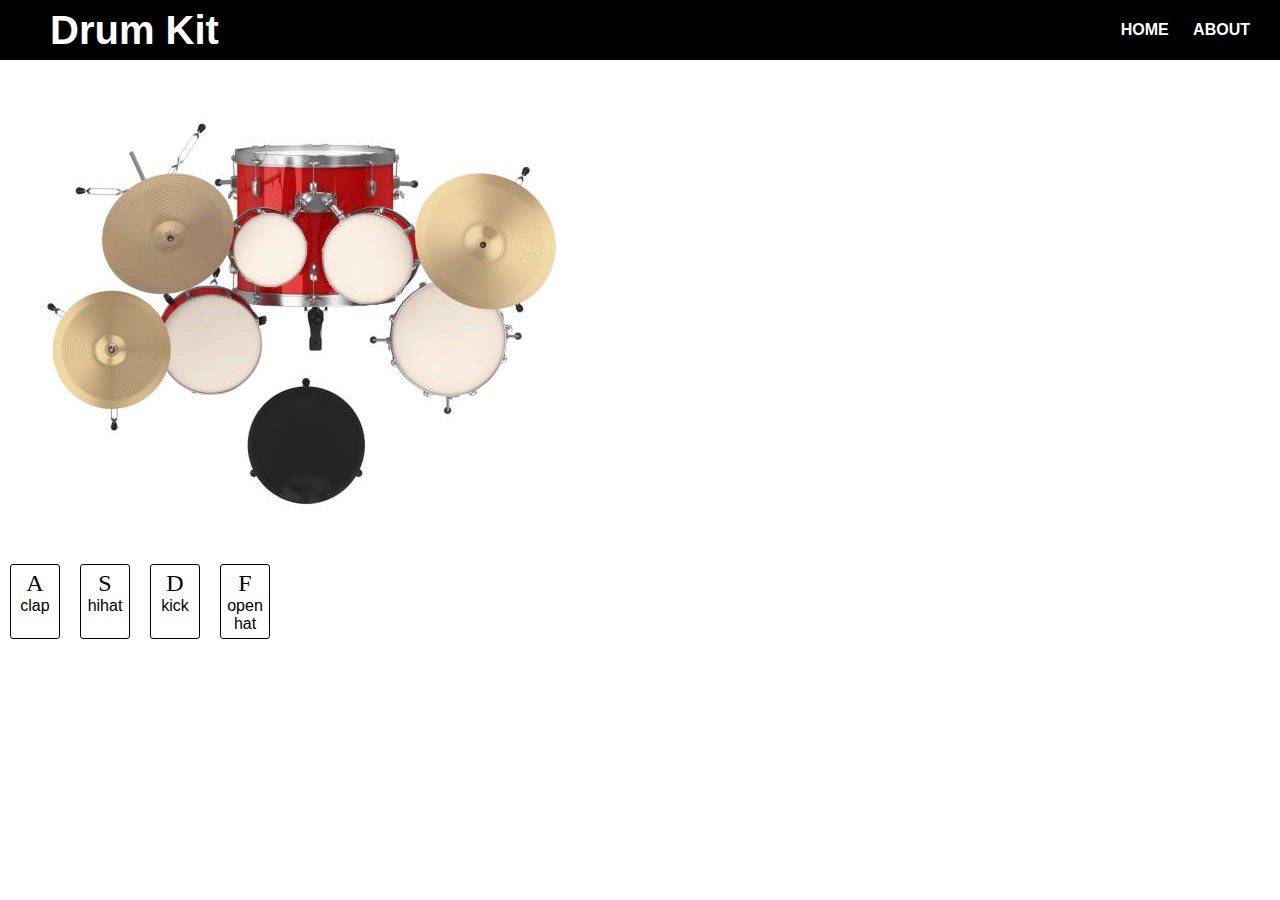
==== index.html @ 65d816c3 "JavaScript done" ====
<!DOCTYPE html>
<html lang="en">
<head>
  <meta charset="UTF-8">
  <meta name="viewport" content="width=device-width, initial-scale=1.0">
  <link rel="stylesheet" href="style.css">
  <title>Drum Kit</title>
</head>
<body>
  <nav>
    <label class="logo" for="title">Drum Kit</label>
    <ul>
      <li><a href="index.html">Home</a></li>
      <li><a href="about.html">About</a></li>
    </ul>
  </nav>

  <p>
    <img src="assets/drum.jpg" alt="Drum Kit">
  </p>

  <div class="keys">
    <div data-key="a" class="key">
      <kbd>A</kbd>
      <div class="sound">clap</div>
    </div>
    <div data-key="s" class="key">
      <kbd>S</kbd>
      <div class="sound">hihat</div>
    </div>
    <div data-key="d" class="key">
      <kbd>D</kbd>
      <div class="sound">kick</div>
    </div>
    <div data-key="f" class="key">
      <kbd>F</kbd>
      <div class="sound">open hat</div>
    </div>
  </div>

  <audio data-key="a" src="sounds/clap.wav"></audio>
  <audio data-key="s" src="sounds/hihat.wav"></audio>
  <audio data-key="d" src="sounds/kick.wav"></audio>
  <audio data-key="f" src="sounds/openhat.wav"></audio>
  <audio data-key="g" src="sounds/hihat.wav"></audio>
  <audio data-key="h" src="sounds/hihat.wav"></audio>
  <audio data-key="j" src="sounds/hihat.wav"></audio>
  <audio data-key="k" src="sounds/hihat.wav"></audio>
  <audio data-key="l" src="sounds/hihat.wav"></audio>

  <script src="script.js"></script>
</body>
</html>
---- style.css ----
* {
  padding: 0;
  margin: 0;
  box-sizing: border-box;
}

body {
  font-family: Verdana, Geneva, Tahoma, sans-serif;
}

nav {
  width: 100%;
  background-color: black;
  height: 60px;
}

label.logo {
  color: white;
  font-size: 40px;
  font-weight: bold;
  padding: 50px;
  line-height: 60px;
}

nav ul {
  float: right;
  list-style: none;
  margin-right: 20px;
}

nav ul li {
  display: inline-block;
  line-height: 60px;
  margin: 0 10px;
  text-transform: uppercase;
}

nav ul a {
  text-decoration: none;
  color: white;
  font-weight: bold;
}

nav ul a:hover {
  color: lightgray;
}

.keys {
  display: flex;
  flex: 1;
}

.key {
  display: block;
  border: solid 1px black;
  margin: 10px;
  width: 50px;
  padding: 5px;
  border-radius: 3px;
  transition: .05s ease;
}

.playing {
  transform: scale(1.1);
}

kbd {
  font: 1.5rem bold;
  display: block;
  text-align: center;
}

.sound {
  text-align: center;
}
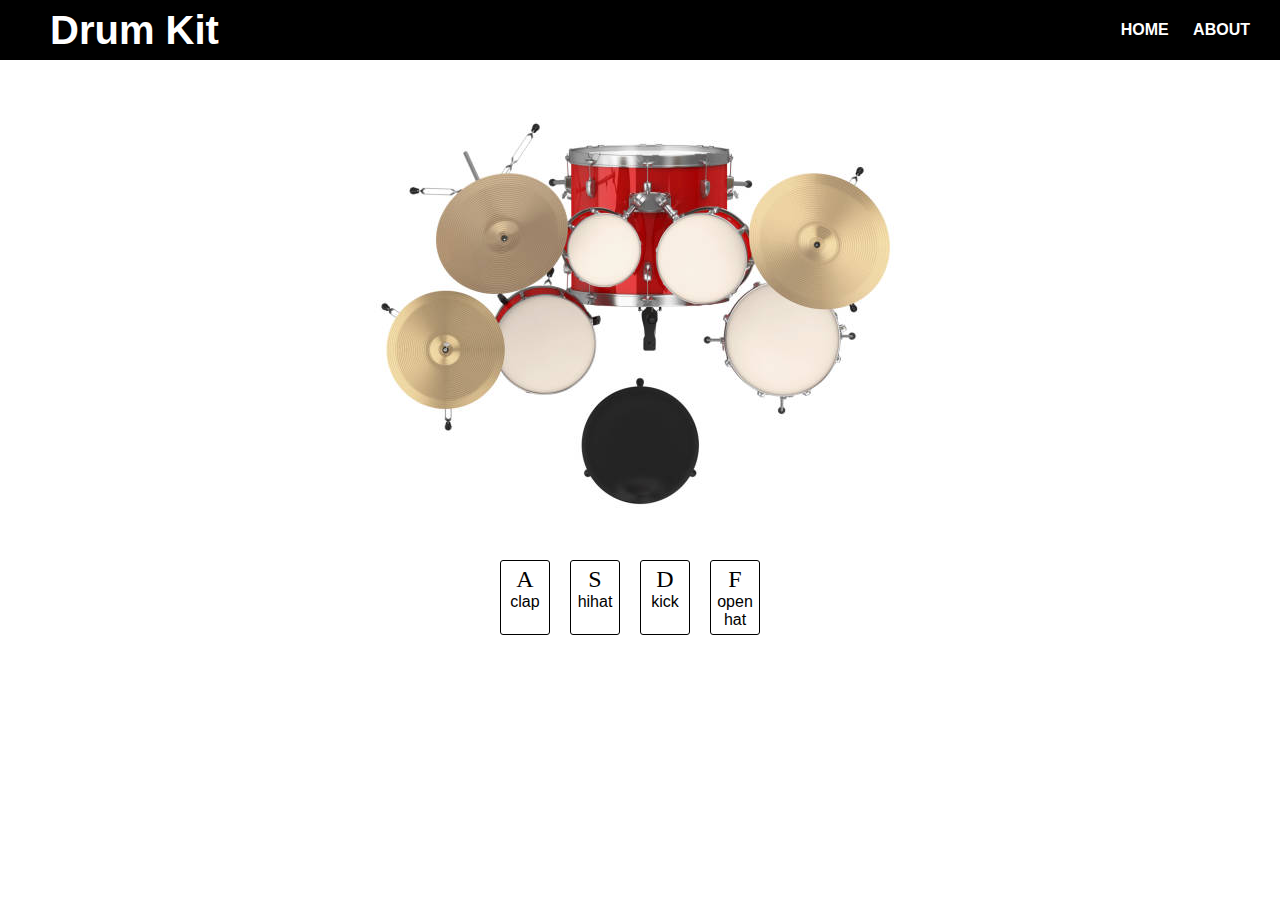
==== commit 88cb4127: "Centering drum img and div" ====
--- a/index.html
+++ b/index.html
@@ -16,7 +16,7 @@
   </nav>
 
   <p>
-    <img src="assets/drum.jpg" alt="Drum Kit">
+    <img class="center" src="assets/drum.jpg" alt="Drum Kit">
   </p>
 
   <div class="keys">
--- a/style.css
+++ b/style.css
@@ -12,6 +12,12 @@
   width: 100%;
   background-color: black;
   height: 60px;
+}
+
+.center {
+  display: block;
+  margin-left: auto;
+  margin-right: auto;
 }
 
 label.logo {
@@ -47,7 +53,9 @@
 
 .keys {
   display: flex;
+  width: 300px;
   flex: 1;
+  margin: auto;
 }
 
 .key {
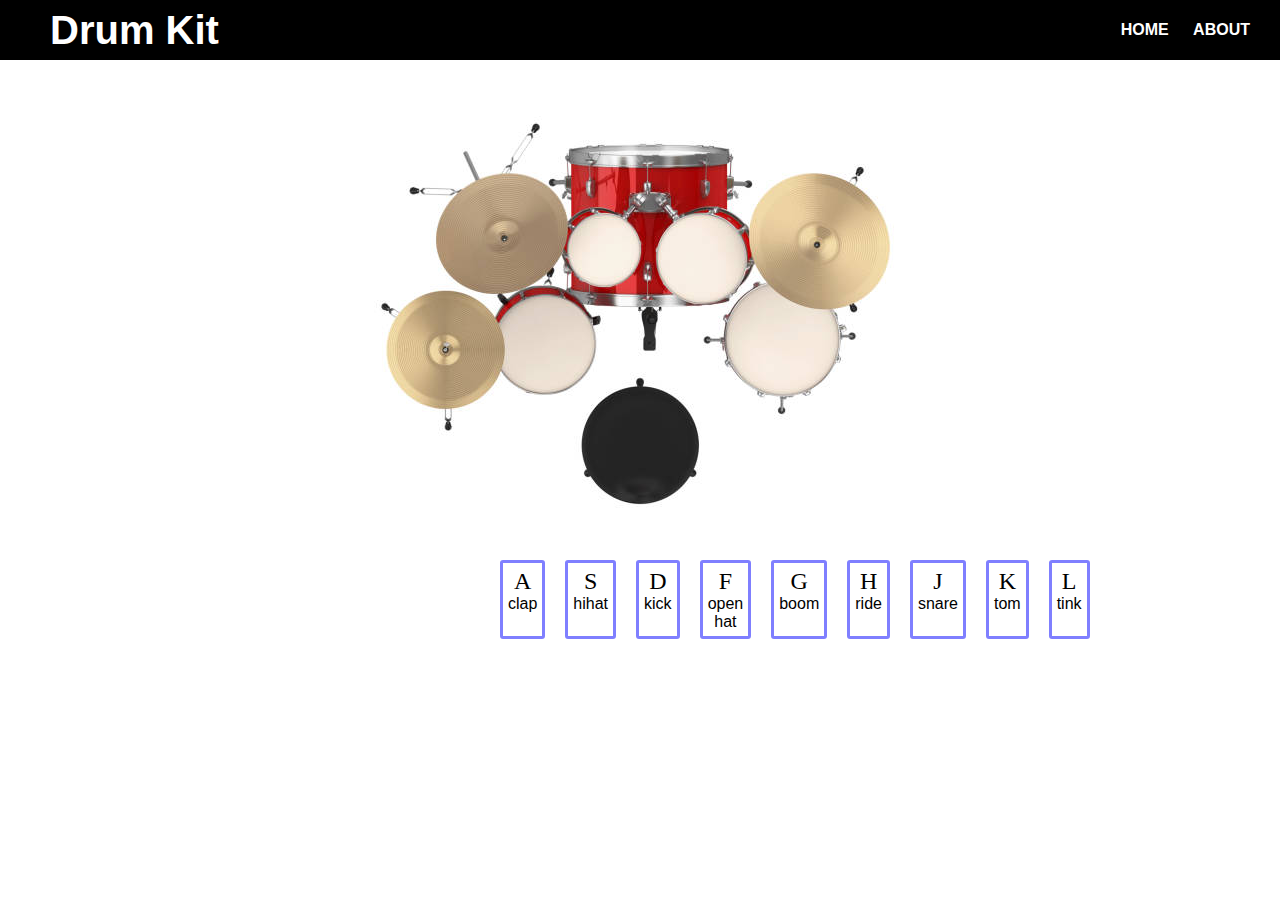
==== commit 6b2b5dd4: "Add sounds" ====
--- a/index.html
+++ b/index.html
@@ -36,17 +36,37 @@
       <kbd>F</kbd>
       <div class="sound">open hat</div>
     </div>
+    <div data-key="g" class="key">
+      <kbd>G</kbd>
+      <div class="sound">boom</div>
+    </div>
+    <div data-key="h" class="key">
+      <kbd>H</kbd>
+      <div class="sound">ride</div>
+    </div>
+    <div data-key="j" class="key">
+      <kbd>J</kbd>
+      <div class="sound">snare</div>
+    </div>
+    <div class="key">
+      <kbd>K</kbd>
+      <div class="sound">tom</div>
+    </div>
+    <div class="key">
+      <kbd>L</kbd>
+      <div class="sound">tink</div>
+    </div>
   </div>
 
   <audio data-key="a" src="sounds/clap.wav"></audio>
   <audio data-key="s" src="sounds/hihat.wav"></audio>
   <audio data-key="d" src="sounds/kick.wav"></audio>
   <audio data-key="f" src="sounds/openhat.wav"></audio>
-  <audio data-key="g" src="sounds/hihat.wav"></audio>
-  <audio data-key="h" src="sounds/hihat.wav"></audio>
-  <audio data-key="j" src="sounds/hihat.wav"></audio>
-  <audio data-key="k" src="sounds/hihat.wav"></audio>
-  <audio data-key="l" src="sounds/hihat.wav"></audio>
+  <audio data-key="g" src="sounds/boom.wav"></audio>
+  <audio data-key="h" src="sounds/ride.wav"></audio>
+  <audio data-key="j" src="sounds/snare.wav"></audio>
+  <audio data-key="k" src="sounds/tom.wav"></audio>
+  <audio data-key="l" src="sounds/tink.wav"></audio>
 
   <script src="script.js"></script>
 </body>
--- a/style.css
+++ b/style.css
@@ -60,16 +60,16 @@
 
 .key {
   display: block;
-  border: solid 1px black;
+  border: solid 3px rgba(0, 0, 255, 0.5);
   margin: 10px;
-  width: 50px;
+  width: 60px;
   padding: 5px;
   border-radius: 3px;
-  transition: .05s ease;
+  transition: .09s ease;
 }
 
 .playing {
-  transform: scale(1.1);
+  border: solid 3px rgb(0, 0, 255);
 }
 
 kbd {
